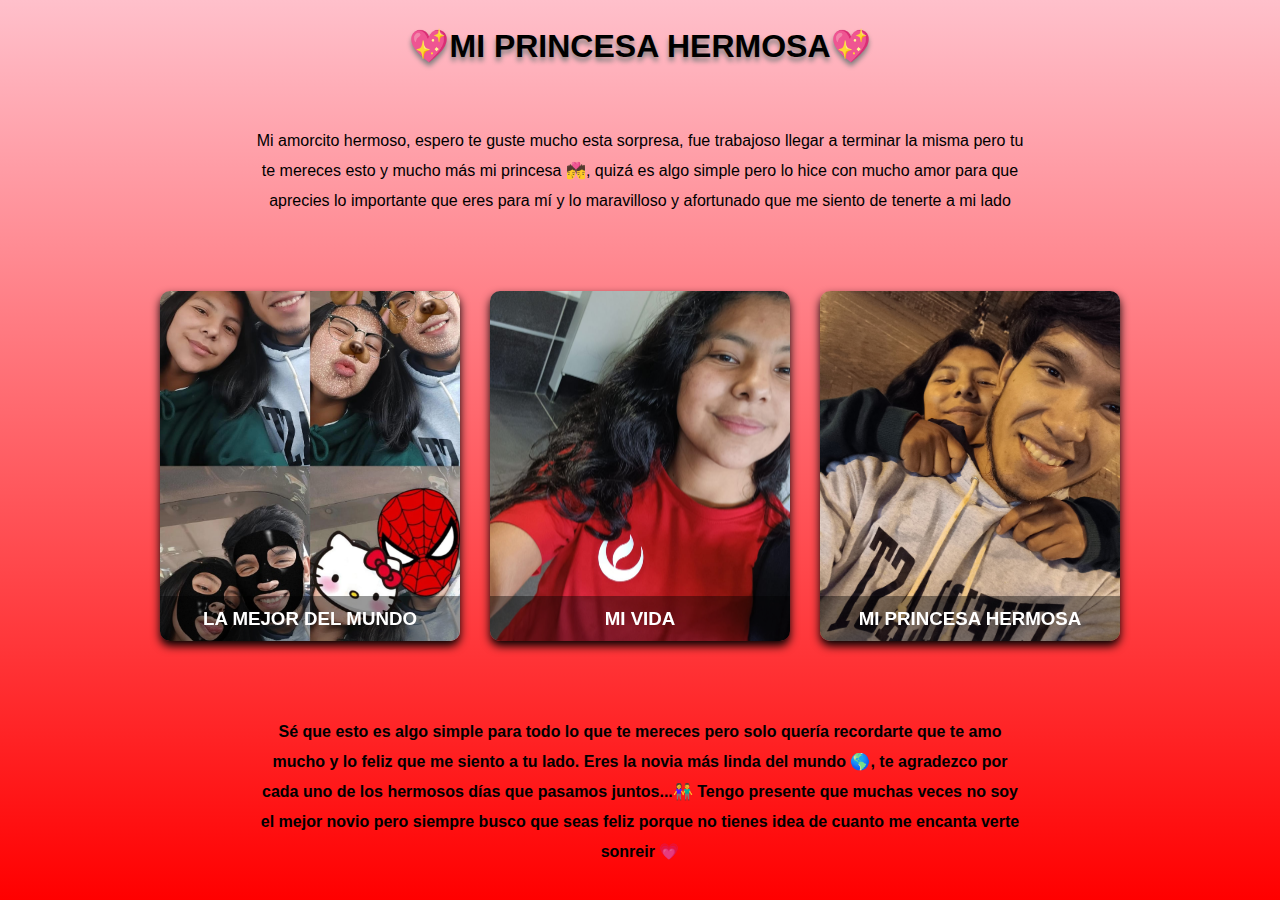
==== index.html @ 8fc998e4 "Update and rename web.html to index.html" ====
<!DOCTYPE html>
<html lang="en">
<head>
    <meta charset="UTF-8">
    <meta name="viewport" content="width=device-width, initial-scale=1.0">
    <link rel="stylesheet" href="estilo.css">
    <link rel="icon" href="corazon.png">
    <title>Mensaje para mi novia</title>
</head>
<body>
    <div class="titulo">
        <h1>&#128150;MI PRINCESA HERMOSA&#128150;</h1>
    </div>
    <div class="frase">
        <p>Mi amorcito hermoso, espero te guste mucho esta sorpresa, fue trabajoso llegar a terminar la misma pero tu te mereces esto y mucho más mi princesa &#128143;, quizá es algo simple pero lo hice con mucho amor para que aprecies lo importante que eres para mí y lo maravilloso y afortunado que me siento de tenerte a mi lado</p>
    </div>
    <div class="card">
        <div class="face front">
            <img src="Amor.jpg" alt="" height="350px" width="250px">
            <h3>LA MEJOR DEL MUNDO </h3>
        </div>
        <div class="face back">
            <h3>TE AMO MUCHO</h3>
            <p>Gracias por llegar a mi vida amor, estoy feliz de tenerte a mi lado y poder disfrutar de todos los momentos hermosos que tenemos a diario. Te amo mucho mi Chio hermosa &#129505;</p>
            <div class="link">
                <a href="#">&#128147;24-03-2024&#128147;</a>
            </div>
        </div>
    </div>
    <div class="card">
        <div class="face front">
            <img src="Cielo.jpg" alt="" height="350px" width="250px">
            <h3>MI VIDA</h3>
        </div>
        <div class="face back">
            <h3>MI VIDA</h3>
            <p>Me enamoro de ti cada día, desde que llegaste te convertiste en una persona importante en mi vida porque me enseñaste a valorar los detalles que diariamente podemos encontrar en la vida&#128150;</p>
            <div class="link">
                <a href="#">I L&#128147;VE YOU</a>
            </div>
        </div>
    </div>
    <div class="card">
        <div class="face front">
            <img src="Cariño.jpg" alt="" height="350px" width="250px">
            <h3>MI PRINCESA HERMOSA</h3>
        </div>
        <div class="face back">
            <h3>MI PRINCESA HERMOSA</h3>
            <p>Ese viaje a Puno junto a ti fue el mejor que he tenido en mi vida, quizá fue repentino y por ello duró muy pocos días,&#128151; pero a pesar de eso fue maravilloso porque estuviste a mi lado en todo momento</p>
            <div class="link">
                <a href="#">ROCIO y JAIR</a>
            </div>
        </div>
    </div>
    <div class="frase">
        <p><b><k>Sé que esto es algo simple para todo lo que te mereces pero solo quería recordarte que te amo mucho y lo feliz que me siento a tu lado. Eres la novia más linda del mundo &#127758;, te agradezco por cada uno de los hermosos días que pasamos juntos...&#128107; Tengo presente que muchas veces no soy el mejor novio pero siempre busco que seas feliz porque no tienes idea de cuanto me encanta verte sonreir &#128151;</k></b></p>
    </div>
</body>
</html>
---- estilo.css ----
*{
    margin: 0;
    padding: 0;
    box-sizing: border-box;
    font-family: sans-serif;
}

body{
    display: flex;
    flex-wrap: wrap;
    align-items: center;
    justify-content: center;
    min-height: 100vh;
    background: linear-gradient(0deg, red,pink);
}

.titulo{
    display: grid;
    align-items: center;
    justify-content: center;
    width: 100%;
}

.titulo h1{
    -webkit-text-fill-color: black;
    text-shadow: 0 3.5px 5px gray;
}

.frase{
    display: grid;
    align-items: center;
    justify-content: center;
    text-align: center;
}

.frase p{
    margin: 0.5% 20%;
    line-height: 30px;
}

.card{
    position: relative;
    width: 300px;
    height: 350px;
    margin: 15px;
}

.card .face{
    position: absolute;
    width: 100%;
    height: 100%;
    backface-visibility: hidden;
    border-radius: 10px;
    overflow: hidden;
    transition: .5s;
}

.card .front{
    transform: perspective(600px) rotateY(0deg);
    box-shadow: 0 5px 10px #000;
}

.card .front img{
    position: absolute;
    width: 100%;
    height: 100%;
    object-fit: cover;
}

.card .front h3{
    position: absolute;
    bottom: 0;
    width: 100%;
    height: 45px;
    line-height: 45px;
    color: #fff;
    background: rgb(0,0,0,.4);
    text-align: center;
}

.card .back{
    transform: perspective(600px) rotateY(180deg);
    background: rgb(3,35,54);
    padding: 15px;
    color: #f3f3f3;
    display: flex;
    flex-direction: column;
    justify-content: space-between;
    text-align: center;
    box-shadow: 0 5px 10px #000;
}

.card .back .link{
    border-top: solid 1px #f3f3f3;
    height: 50px;
    line-height: 50px;
}

.card .back .link a{
    color: #f3f3f3;
}

.card .back h3{
    font-size: 30px;
    margin-top: 20px;
    letter-spacing: 2px;
}

.card .back p{
    letter-spacing: 1px;
}

.card:hover .front{
    transform: perspective(600px) rotateY(180deg);
}

.card:hover .back{
    transform: perspective(600px) rotateY(360deg);
}
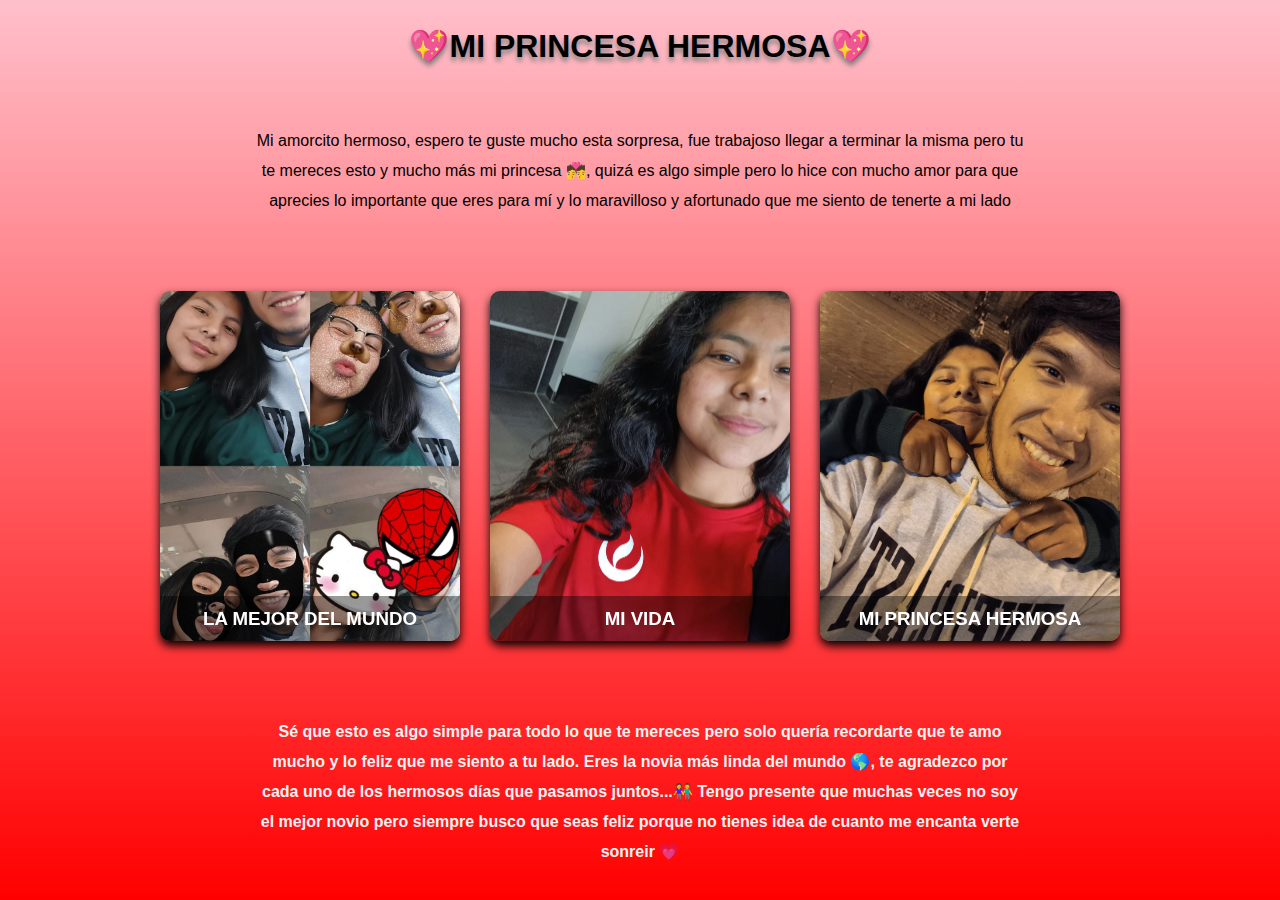
==== commit 91068f66: "Update index.html" ====
--- a/index.html
+++ b/index.html
@@ -53,7 +53,7 @@
             </div>
         </div>
     </div>
-    <div class="frase">
+    <div class="final">
         <p><b><k>Sé que esto es algo simple para todo lo que te mereces pero solo quería recordarte que te amo mucho y lo feliz que me siento a tu lado. Eres la novia más linda del mundo &#127758;, te agradezco por cada uno de los hermosos días que pasamos juntos...&#128107; Tengo presente que muchas veces no soy el mejor novio pero siempre busco que seas feliz porque no tienes idea de cuanto me encanta verte sonreir &#128151;</k></b></p>
     </div>
 </body>
--- a/estilo.css
+++ b/estilo.css
@@ -36,6 +36,16 @@
 .frase p{
     margin: 0.5% 20%;
     line-height: 30px;
+}
+
+.final p{
+    color: #f3f3f3;
+    margin: 0.5% 20%;
+    line-height: 30px;
+    display: grid;
+    align-items: center;
+    justify-content: center;
+    text-align: center;
 }
 
 .card{
@@ -116,4 +126,4 @@
 
 .card:hover .back{
     transform: perspective(600px) rotateY(360deg);
-}+}
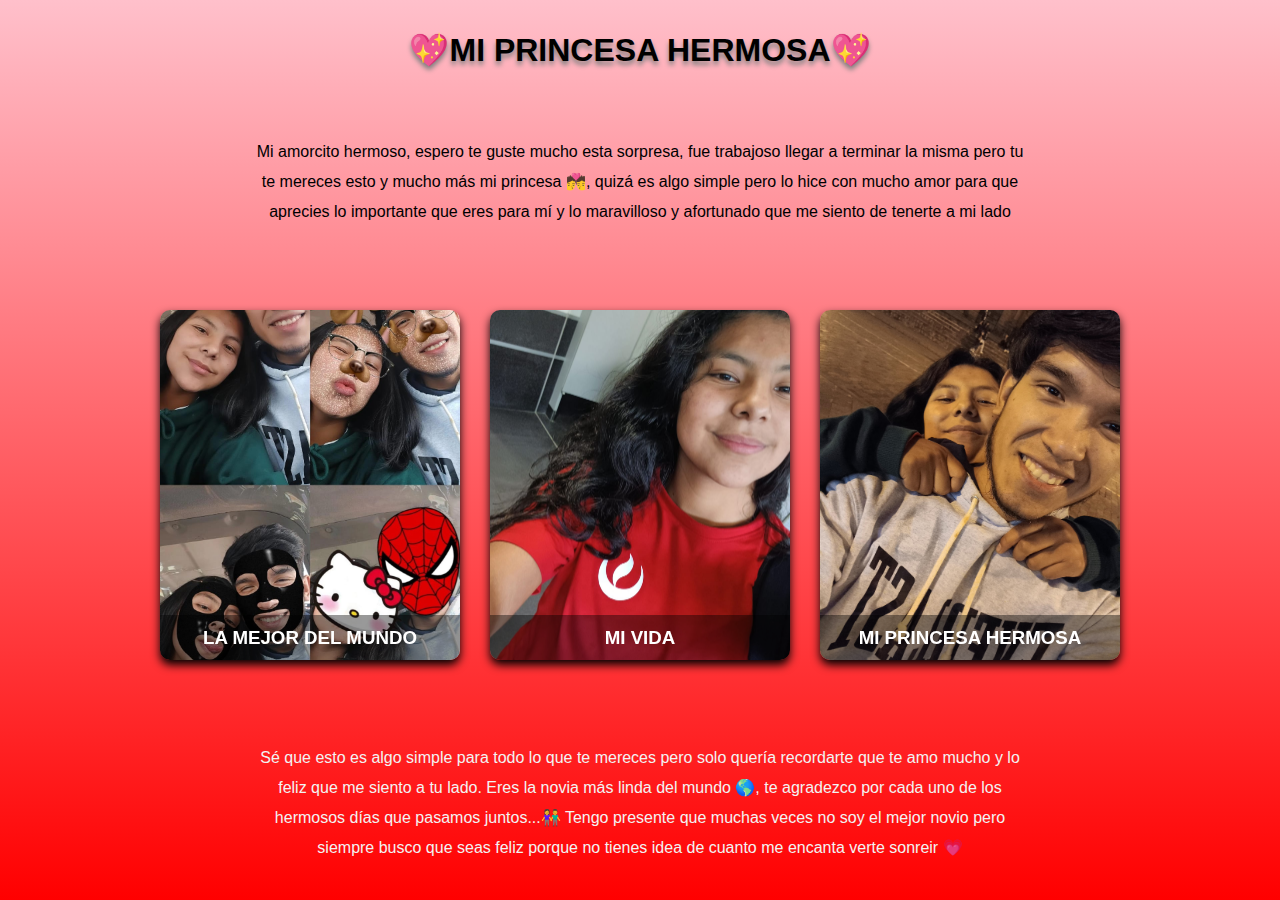
==== commit 8a8606a9: "Update index.html" ====
--- a/index.html
+++ b/index.html
@@ -54,7 +54,7 @@
         </div>
     </div>
     <div class="final">
-        <p><b><k>Sé que esto es algo simple para todo lo que te mereces pero solo quería recordarte que te amo mucho y lo feliz que me siento a tu lado. Eres la novia más linda del mundo &#127758;, te agradezco por cada uno de los hermosos días que pasamos juntos...&#128107; Tengo presente que muchas veces no soy el mejor novio pero siempre busco que seas feliz porque no tienes idea de cuanto me encanta verte sonreir &#128151;</k></b></p>
+        <p>Sé que esto es algo simple para todo lo que te mereces pero solo quería recordarte que te amo mucho y lo feliz que me siento a tu lado. Eres la novia más linda del mundo &#127758;, te agradezco por cada uno de los hermosos días que pasamos juntos...&#128107; Tengo presente que muchas veces no soy el mejor novio pero siempre busco que seas feliz porque no tienes idea de cuanto me encanta verte sonreir &#128151;</p>
     </div>
 </body>
 </html>
